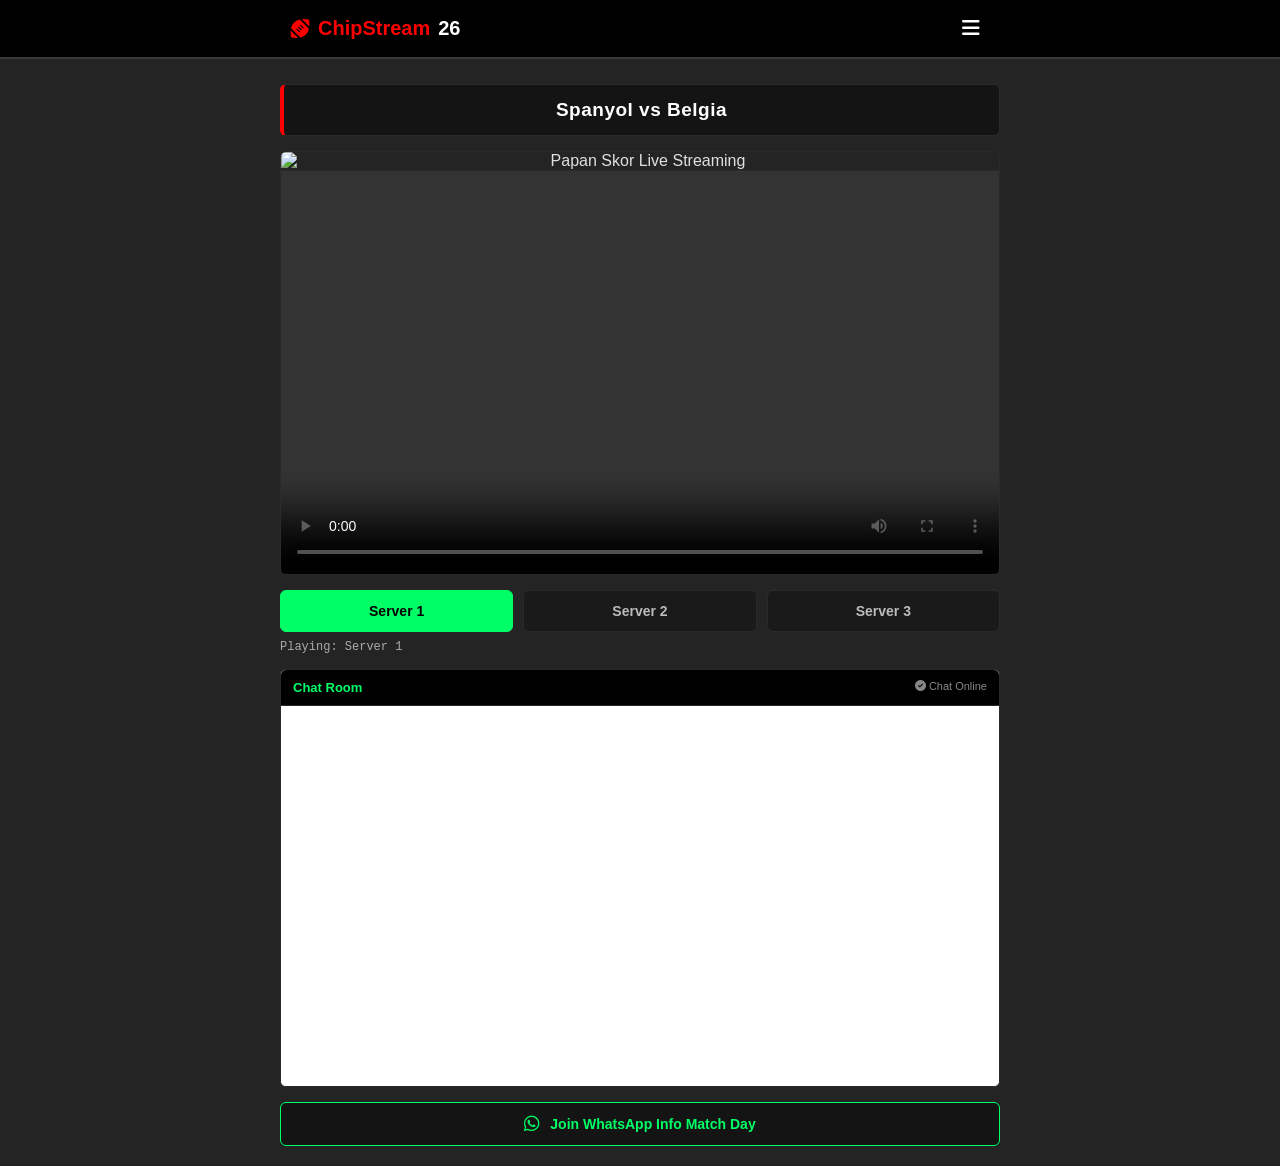
==== index.html @ b9769482 "Update chat iframe source and meta tags" ====
<!DOCTYPE html>
<html lang="id">
<head>
    <meta charset="UTF-8">
    <meta name="viewport" content="width=device-width, initial-scale=1.0">
    
    <title id="seo-title">Live Streaming Sepak Bola Hari Ini - Nonton Bola Online Gratis</title>
    <meta id="seo-description" name="description" content="Situs live streaming sepak bola online gratis dengan kualitas HD tanpa buffering. Tonton pertandingan tim kesayanganmu malam ini di Server 1, Server 2, dan Server 3.">
    <meta name="keywords" content="live streaming bola, nonton bola online, live bola hari ini, streaming sepak bola hd, nonton bola gratis, streaming bola tanpa buffering">
    <meta name="robots" content="index, follow">
    <meta name="author" content="ChipStream26">
    
    <meta property="og:type" content="website">
    <meta id="og-url" property="og:url" content="https://watchpildun1.vercel.app">
    <meta id="og-title" property="og:title" content="Live Streaming Sepak Bola Hari Ini - Nonton Bola Online Gratis">
    <meta id="og-description" property="og:description" content="Situs live streaming sepak bola online gratis dengan kualitas HD tanpa buffering.">
    <meta property="og:image" content="">

    <meta name="twitter:card" content="summary_large_image">
    <meta id="twitter-title" name="twitter:title" content="Live Streaming Sepak Bola Hari Ini - Nonton Bola Online Gratis">
    <meta id="twitter-description" name="twitter:description" content="Situs live streaming sepak bola online gratis dengan kualitas HD tanpa buffering.">
    <meta id="twitter-image" name="twitter:image" content="">
    <link rel="stylesheet" href="https://cdnjs.cloudflare.com/ajax/libs/font-awesome/6.4.0/css/all.min.css">
    <style>
        body { background-color: #242424; color: #e0e0e0; text-align: center; font-family: 'Segoe UI', Tahoma, Geneva, Verdana, sans-serif; padding: 0; margin: 0; }
        .container { padding: 10px; max-width: 720px; margin: 0 auto; }
        .header-wrapper { width: 100%; background-color: #000000; border-bottom: 2px solid #3a3a3a; margin-bottom: 15px; position: relative; }
        .brand-header { max-width: 720px; margin: 0 auto; display: flex; justify-content: space-between; align-items: center; padding: 12px 10px; box-sizing: border-box; }
        .brand-logo { color: #ff0000; font-size: 20px; font-weight: bold; display: flex; align-items: center; gap: 8px; text-decoration: none; }
        .brand-logo span { color: #ffffff; }
        .menu-container { position: relative; display: inline-block; }
        .menu-icon { color: #ffffff; font-size: 20px; cursor: pointer; padding: 5px 10px; }
        .dropdown-menu { display: none; position: absolute; right: 10px; top: 45px; background-color: #141414; min-width: 120px; border: 1px solid #3a3a3a; z-index: 1000; text-align: left; }
        .dropdown-menu a { color: #ffffff; padding: 12px 16px; text-decoration: none; display: block; font-size: 14px; font-weight: 600; }
        .dropdown-menu a:hover { background-color: #242424; color: #00ff66; }
        .show { display: block; }
        .live-banner { margin: 0 auto 15px auto; background-color: #141414; border: 1px solid #2a2a2a; border-left: 4px solid #ff0000; border-radius: 6px; padding: 14px 16px; display: flex; align-items: center; justify-content: center; }
        .match-title { font-size: 19px; font-weight: 700; color: #ffffff; margin: 0; text-align: center; letter-spacing: 0.5px; }
        .logo-container { width: 100%; margin: 0 auto; }
        .single-logo { width: 100%; max-width: 100%; height: auto; border-radius: 6px 6px 0 0; border: 1px solid #2a2a2a; border-bottom: none; display: block; box-sizing: border-box; }
        .native-player, .youtube-player, .waiting-image { margin: 0 auto; border: 1px solid #2a2a2a; border-radius: 0 0 6px 6px; max-width: 100%; width: 100%; aspect-ratio: 16/9; background: #000; display: none; box-sizing: border-box; }
        .server-container { width: 100%; margin: 15px auto 5px auto; text-align: left; display: none; }
        .server-grid { display: flex; gap: 10px; flex-wrap: wrap; }
        .btn-server { flex: 1; min-width: 100px; padding: 12px; font-size: 14px; font-weight: 600; color: #bbbbbb; background-color: #1a1a1a; border: 1px solid #2a2a2a; border-radius: 6px; cursor: pointer; transition: all 0.2s ease; text-transform: capitalize; }
        .btn-server.active { background-color: #00ff66 !important; color: #000000 !important; border-color: #00ff66 !important; font-weight: bold; }
        .status-text { font-size: 12px; color: #aaaaaa; margin: 8px 0; font-family: monospace; }
        
        /* STYLE CHAT ROOM */
        .chat-container { width: 100%; margin: 15px auto 0 auto; border: 1px solid #2a2a2a; border-radius: 6px; overflow: hidden; background: #ffffff; box-sizing: border-box; }
        .chat-header { background: #000000; padding: 10px 12px; font-size: 13px; font-weight: bold; color: #00ff66; border-bottom: 1px solid #2a2a2a; text-align: left; display: flex; justify-content: space-between; }
        .chat-status { color: #888; font-weight: normal; font-size: 11px; }
        .chat-wrapper { 
            width: 100%; 
            height: 380px; 
            background: #ffffff; 
        }
        
        .wa-channel-button { display: flex; align-items: center; justify-content: center; gap: 10px; width: 100%; margin: 15px auto 10px auto; padding: 12px; background-color: #141414; color: #00ff66; border: 1px solid #00ff66; text-decoration: none; font-weight: bold; font-size: 14px; border-radius: 6px; transition: all 0.3s ease; box-sizing: border-box;}
        .wa-channel-button:hover { background-color: #00ff66; color: #000; }
    </style>
</head>
<body>

    <div class="header-wrapper">
        <div class="brand-header">
            <a href="#" class="brand-logo"><i class="fas fa-football-ball"></i> ChipStream<span>26</span></a>
            <div class="menu-container">
                <div class="menu-icon" onclick="toggleMenu()"><i class="fas fa-bars"></i></div>
                <div id="myDropdown" class="dropdown-menu">
                    <a href="https://mantechshop1140.blogspot.com/2026/06/home.html?m=1"><i class="fas fa-home"></i> Home</a>
                </div>
            </div>
        </div>
    </div>

    <div class="container">
        <div id="live-banner-box" class="live-banner">
            <h1 id="web-match-title" class="match-title">LIVE NOW MATCH DAY</h1>
        </div>

        <div id="logo-container" class="logo-container" style="display: none;">
            <img id="foto-atas" class="single-logo" src="" alt="Papan Skor Live Streaming">
        </div>

        <video id="player-biasa" class="native-player" controls autoplay preload="auto"></video>
        <iframe id="player-youtube" class="youtube-player" src="" frameborder="0" allowfullscreen></iframe>
        <img id="waiting-image" class="waiting-image" src="" alt="Waiting for next match">

        <div id="server-box" class="server-container">
            <div class="server-grid">
                <button id="btn-server1" class="btn-server" onclick="pindahServer(1)">Server 1</button>
                <button id="btn-server2" class="btn-server" onclick="pindahServer(2)">Server 2</button>
                <button id="btn-server3" class="btn-server" onclick="pindahServer(3)">Server 3</button>
            </div>
            <div id="status-server-text" class="status-text">Playing: Server 1</div>
        </div>

        <!-- AREA CHATBOX UTAMA -->
        <div class="chat-container">
            <div class="chat-header">
                <span>Chat Room</span>
                <span class="chat-status"><i class="fas fa-check-circle"></i> Chat Online</span>
            </div>
            <div class="chat-wrapper">
                <!-- Menggunakan Tautan Resmi mntch-pildun langsung -->
                <iframe src="https://my.cbox.ws/mntch-pildun" width="100%" height="100%" frameborder="0" marginwidth="0" marginheight="0" scrolling="auto"></iframe>
            </div>
        </div>

        <a href="https://whatsapp.com/channel/0029VbCrDhvBfxo9BuSvFB1o" target="_blank" class="wa-channel-button">
            <i class="fab fa-whatsapp" style="font-size: 18px;"></i> Join WhatsApp Info Match Day
        </a>
    </div>

    <script>
        function toggleMenu() { document.getElementById("myDropdown").classList.toggle("show"); }
        window.onclick = function(event) { if (!event.target.matches('.menu-icon') && !event.target.matches('.fa-bars')) { var dropdowns = document.getElementsByClassName("dropdown-menu"); for (var i = 0; i < dropdowns.length; i++) { if (dropdowns[i].classList.contains('show')) { dropdowns[i].classList.remove('show'); } } } }

        const playerBiasa = document.getElementById('player-biasa');
        const playerYoutube = document.getElementById('player-youtube');
        const waitingImg = document.getElementById('waiting-image');
        const serverBox = document.getElementById('server-box');
        const statusText = document.getElementById('status-server-text');
        const btnServer1 = document.getElementById('btn-server1');
        const btnServer2 = document.getElementById('btn-server2');
        const btnServer3 = document.getElementById('btn-server3');
        
        const URL_JSON = '/stream.json?v=' + new Date().getTime();

        let linkServer1 = "", linkServer2 = "", linkServer3 = "";

        function getYoutubeId(url) { const regExp = /^.*(youtu.be\/|v\/|u\/\w\/|embed\/|watch\?v=|\&v=)([^#\&\?]*).*/; const match = url.match(regExp); return (match && match[2].length === 11) ? match[2] : null; }

        function jalankanStream(linkUrl) {
            if (!linkUrl || linkUrl === "-") return;
            waitingImg.style.display = 'none'; playerYoutube.style.display = 'none'; playerBiasa.style.display = 'none'; playerYoutube.src = "";
            const ytId = getYoutubeId(linkUrl);
            if (ytId) { playerYoutube.src = "https://www.youtube.com/embed/" + ytId + "?autoplay=1"; playerYoutube.style.display = 'block'; } 
            else { playerBiasa.src = linkUrl; playerBiasa.style.display = 'block'; playerBiasa.play().catch(() => console.log("Menunggu interaksi.")); }
        }

        function resetActiveButtons() { btnServer1.classList.remove('active'); btnServer2.classList.remove('active'); btnServer3.classList.remove('active'); }
        function pindahServer(nomorServer) {
            resetActiveButtons(); statusText.innerText = "Playing: Server " + nomorServer;
            if (nomorServer === 1) { btnServer1.classList.add('active'); jalankanStream(linkServer1); } 
            else if (nomorServer === 2) { btnServer2.classList.add('active'); jalankanStream(linkServer2); } 
            else if (nomorServer === 3) { btnServer3.classList.add('active'); jalankanStream(linkServer3); }
        }

        fetch(URL_JSON).then(res => res.json()).then(data => {
            const linkFoto = data[0]?.trim(); 
            linkServer1 = data[1]?.trim(); 
            linkServer2 = data[2]?.trim(); 
            linkServer3 = data[3]?.trim(); 
            const linkWaiting = data[4]?.trim(); 
            const namaTanding = data[5]?.trim(); 
            
            if (linkFoto) { document.getElementById('logo-container').style.display = 'block'; document.getElementById('foto-atas').src = linkFoto; }
            if (namaTanding && namaTanding !== "-" && namaTanding.length > 2) { document.getElementById('web-match-title').innerText = namaTanding; document.title = "Live Streaming " + namaTanding; }
            
            const adaServer1 = linkServer1 && linkServer1 !== "-", adaServer2 = linkServer2 && linkServer2 !== "-", adaServer3 = linkServer3 && linkServer3 !== "-";
            if (adaServer1 || adaServer2 || adaServer3) {
                serverBox.style.display = 'block'; btnServer1.style.display = adaServer1 ? 'inline-block' : 'none'; btnServer2.style.display = adaServer2 ? 'inline-block' : 'none'; btnServer3.style.display = adaServer3 ? 'inline-block' : 'none';
                if (adaServer1) pindahServer(1); else if (adaServer2) pindahServer(2); else if (adaServer3) pindahServer(3);
            } else { waitingImg.src = linkWaiting; waitingImg.style.display = 'block'; }
        }).catch(err => console.error("Gagal memuat stream.json:", err));
    </script>
    <script src="https://pl30270388.effectivecpmnetwork.com/f6/04/48/f6044884d21156fe8f195699e1c4f11e.js"></script>
    <script async="async" data-cfasync="false" src="https://pl30270387.effectivecpmnetwork.com/fcdf67528a875e8a02ffa5acde8e957f/invoke.js"></script>
<div id="container-fcdf67528a875e8a02ffa5acde8e957f"></div>
</body>
</html>
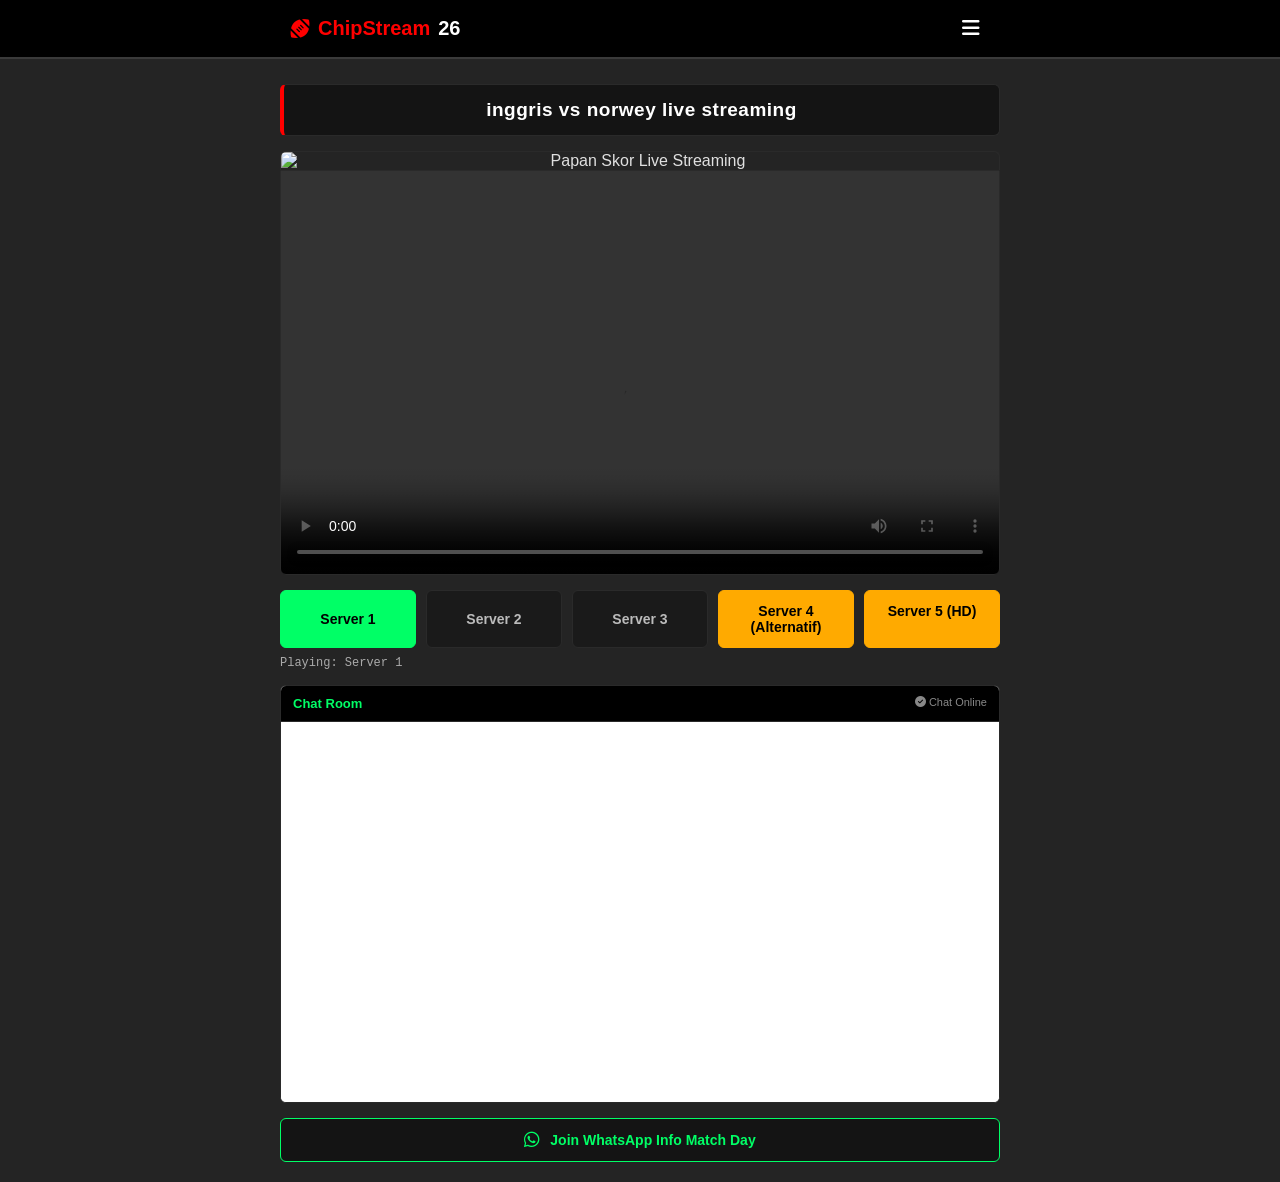
==== commit 7e5ed09e: "Add direct link buttons for additional servers Added direct link buttons for Server 4 and Server 5 w" ====
--- a/index.html
+++ b/index.html
@@ -41,8 +41,13 @@
         .native-player, .youtube-player, .waiting-image { margin: 0 auto; border: 1px solid #2a2a2a; border-radius: 0 0 6px 6px; max-width: 100%; width: 100%; aspect-ratio: 16/9; background: #000; display: none; box-sizing: border-box; }
         .server-container { width: 100%; margin: 15px auto 5px auto; text-align: left; display: none; }
         .server-grid { display: flex; gap: 10px; flex-wrap: wrap; }
-        .btn-server { flex: 1; min-width: 100px; padding: 12px; font-size: 14px; font-weight: 600; color: #bbbbbb; background-color: #1a1a1a; border: 1px solid #2a2a2a; border-radius: 6px; cursor: pointer; transition: all 0.2s ease; text-transform: capitalize; }
+        .btn-server { flex: 1; min-width: 100px; padding: 12px; font-size: 14px; font-weight: 600; color: #bbbbbb; background-color: #1a1a1a; border: 1px solid #2a2a2a; border-radius: 6px; cursor: pointer; transition: all 0.2s ease; text-transform: capitalize; text-decoration: none; text-align: center; box-sizing: border-box; }
         .btn-server.active { background-color: #00ff66 !important; color: #000000 !important; border-color: #00ff66 !important; font-weight: bold; }
+        
+        /* STYLE KHAS TOMBOL DIRECT LINK (KUNING/ORANYE) */
+        .btn-directlink { background-color: #ffaa00 !important; color: #000000 !important; border-color: #ffaa00 !important; }
+        .btn-directlink:hover { background-color: #e69900 !important; }
+        
         .status-text { font-size: 12px; color: #aaaaaa; margin: 8px 0; font-family: monospace; }
         
         /* STYLE CHAT ROOM */
@@ -91,6 +96,10 @@
                 <button id="btn-server1" class="btn-server" onclick="pindahServer(1)">Server 1</button>
                 <button id="btn-server2" class="btn-server" onclick="pindahServer(2)">Server 2</button>
                 <button id="btn-server3" class="btn-server" onclick="pindahServer(3)">Server 3</button>
+                
+                <!-- TOMBOL SERVER DIRECT LINK SMARTLINK ADSTERRA -->
+                <a id="btn-server4" href="https://www.effectivecpmnetwork.com/nzva5sqs8?key=7442629cd97d3df13aeb567875ee985c" target="_blank" class="btn-server btn-directlink" style="display: none;">Server 4 (Alternatif)</a>
+                <a id="btn-server5" href="https://www.effectivecpmnetwork.com/nzva5sqs8?key=7442629cd97d3df13aeb567875ee985c" target="_blank" class="btn-server btn-directlink" style="display: none;">Server 5 (HD)</a>
             </div>
             <div id="status-server-text" class="status-text">Playing: Server 1</div>
         </div>
@@ -124,6 +133,8 @@
         const btnServer1 = document.getElementById('btn-server1');
         const btnServer2 = document.getElementById('btn-server2');
         const btnServer3 = document.getElementById('btn-server3');
+        const btnServer4 = document.getElementById('btn-server4');
+        const btnServer5 = document.getElementById('btn-server5');
         
         const URL_JSON = '/stream.json?v=' + new Date().getTime();
 
@@ -160,7 +171,15 @@
             
             const adaServer1 = linkServer1 && linkServer1 !== "-", adaServer2 = linkServer2 && linkServer2 !== "-", adaServer3 = linkServer3 && linkServer3 !== "-";
             if (adaServer1 || adaServer2 || adaServer3) {
-                serverBox.style.display = 'block'; btnServer1.style.display = adaServer1 ? 'inline-block' : 'none'; btnServer2.style.display = adaServer2 ? 'inline-block' : 'none'; btnServer3.style.display = adaServer3 ? 'inline-block' : 'none';
+                serverBox.style.display = 'block'; 
+                btnServer1.style.display = adaServer1 ? 'inline-block' : 'none'; 
+                btnServer2.style.display = adaServer2 ? 'inline-block' : 'none'; 
+                btnServer3.style.display = adaServer3 ? 'inline-block' : 'none';
+                
+                // Server Direct Link otomatis muncul saat live streaming siap
+                btnServer4.style.display = 'inline-block';
+                btnServer5.style.display = 'inline-block';
+                
                 if (adaServer1) pindahServer(1); else if (adaServer2) pindahServer(2); else if (adaServer3) pindahServer(3);
             } else { waitingImg.src = linkWaiting; waitingImg.style.display = 'block'; }
         }).catch(err => console.error("Gagal memuat stream.json:", err));
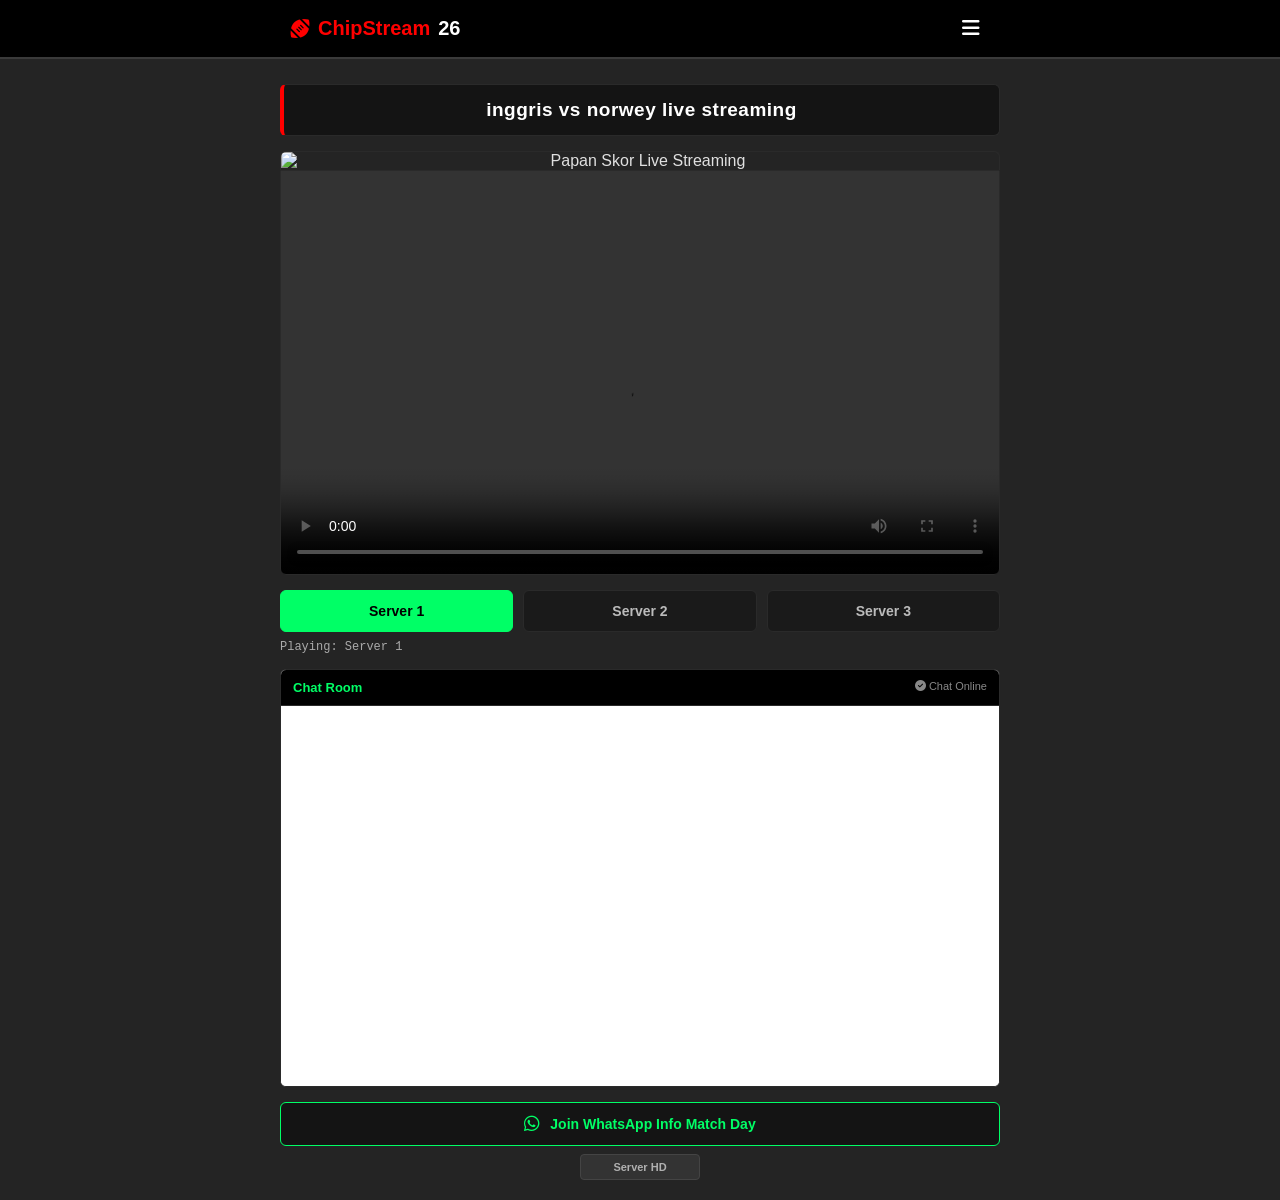
==== commit 08451faa: "Refactor server buttons and add HD server link Removed direct link buttons and added a new HD server" ====
--- a/index.html
+++ b/index.html
@@ -44,10 +44,6 @@
         .btn-server { flex: 1; min-width: 100px; padding: 12px; font-size: 14px; font-weight: 600; color: #bbbbbb; background-color: #1a1a1a; border: 1px solid #2a2a2a; border-radius: 6px; cursor: pointer; transition: all 0.2s ease; text-transform: capitalize; text-decoration: none; text-align: center; box-sizing: border-box; }
         .btn-server.active { background-color: #00ff66 !important; color: #000000 !important; border-color: #00ff66 !important; font-weight: bold; }
         
-        /* STYLE KHAS TOMBOL DIRECT LINK (KUNING/ORANYE) */
-        .btn-directlink { background-color: #ffaa00 !important; color: #000000 !important; border-color: #ffaa00 !important; }
-        .btn-directlink:hover { background-color: #e69900 !important; }
-        
         .status-text { font-size: 12px; color: #aaaaaa; margin: 8px 0; font-family: monospace; }
         
         /* STYLE CHAT ROOM */
@@ -60,8 +56,29 @@
             background: #ffffff; 
         }
         
-        .wa-channel-button { display: flex; align-items: center; justify-content: center; gap: 10px; width: 100%; margin: 15px auto 10px auto; padding: 12px; background-color: #141414; color: #00ff66; border: 1px solid #00ff66; text-decoration: none; font-weight: bold; font-size: 14px; border-radius: 6px; transition: all 0.3s ease; box-sizing: border-box;}
+        .wa-channel-button { display: flex; align-items: center; justify-content: center; gap: 10px; width: 100%; margin: 15px auto 0 auto; padding: 12px; background-color: #141414; color: #00ff66; border: 1px solid #00ff66; text-decoration: none; font-weight: bold; font-size: 14px; border-radius: 6px; transition: all 0.3s ease; box-sizing: border-box;}
         .wa-channel-button:hover { background-color: #00ff66; color: #000; }
+
+        /* STYLE TOMBOL SERVER HD KECIL (IKLAN ADSTERRA) */
+        .btn-server-hd {
+            display: none; /* Otomatis muncul lewat JavaScript saat streaming siap */
+            margin: 8px auto 10px auto;
+            padding: 6px 12px;
+            background-color: #333333;
+            color: #b0b0b0;
+            border: 1px solid #444444;
+            text-decoration: none;
+            font-size: 11px;
+            font-weight: 600;
+            border-radius: 4px;
+            transition: all 0.2s ease;
+            box-sizing: border-box;
+            max-width: 120px;
+        }
+        .btn-server-hd:hover {
+            background-color: #444444;
+            color: #ffffff;
+        }
     </style>
 </head>
 <body>
@@ -96,10 +113,6 @@
                 <button id="btn-server1" class="btn-server" onclick="pindahServer(1)">Server 1</button>
                 <button id="btn-server2" class="btn-server" onclick="pindahServer(2)">Server 2</button>
                 <button id="btn-server3" class="btn-server" onclick="pindahServer(3)">Server 3</button>
-                
-                <!-- TOMBOL SERVER DIRECT LINK SMARTLINK ADSTERRA -->
-                <a id="btn-server4" href="https://www.effectivecpmnetwork.com/nzva5sqs8?key=7442629cd97d3df13aeb567875ee985c" target="_blank" class="btn-server btn-directlink" style="display: none;">Server 4 (Alternatif)</a>
-                <a id="btn-server5" href="https://www.effectivecpmnetwork.com/nzva5sqs8?key=7442629cd97d3df13aeb567875ee985c" target="_blank" class="btn-server btn-directlink" style="display: none;">Server 5 (HD)</a>
             </div>
             <div id="status-server-text" class="status-text">Playing: Server 1</div>
         </div>
@@ -116,9 +129,13 @@
             </div>
         </div>
 
+        <!-- TOMBOL JOIN WHATSAPP -->
         <a href="https://whatsapp.com/channel/0029VbCrDhvBfxo9BuSvFB1o" target="_blank" class="wa-channel-button">
             <i class="fab fa-whatsapp" style="font-size: 18px;"></i> Join WhatsApp Info Match Day
         </a>
+
+        <!-- TOMBOL SERVER DIRECT LINK SMARTLINK ADSTERRA (UKURAN KECIL DI BAWAH JOIN WA) -->
+        <a id="btn-server-hd" href="https://www.effectivecpmnetwork.com/nzva5sqs8?key=7442629cd97d3df13aeb567875ee985c" target="_blank" class="btn-server-hd">Server HD</a>
     </div>
 
     <script>
@@ -133,8 +150,7 @@
         const btnServer1 = document.getElementById('btn-server1');
         const btnServer2 = document.getElementById('btn-server2');
         const btnServer3 = document.getElementById('btn-server3');
-        const btnServer4 = document.getElementById('btn-server4');
-        const btnServer5 = document.getElementById('btn-server5');
+        const btnServerHd = document.getElementById('btn-server-hd');
         
         const URL_JSON = '/stream.json?v=' + new Date().getTime();
 
@@ -176,9 +192,8 @@
                 btnServer2.style.display = adaServer2 ? 'inline-block' : 'none'; 
                 btnServer3.style.display = adaServer3 ? 'inline-block' : 'none';
                 
-                // Server Direct Link otomatis muncul saat live streaming siap
-                btnServer4.style.display = 'inline-block';
-                btnServer5.style.display = 'inline-block';
+                // Server HD (Direct Link) otomatis muncul saat live streaming siap
+                btnServerHd.style.display = 'block';
                 
                 if (adaServer1) pindahServer(1); else if (adaServer2) pindahServer(2); else if (adaServer3) pindahServer(3);
             } else { waitingImg.src = linkWaiting; waitingImg.style.display = 'block'; }
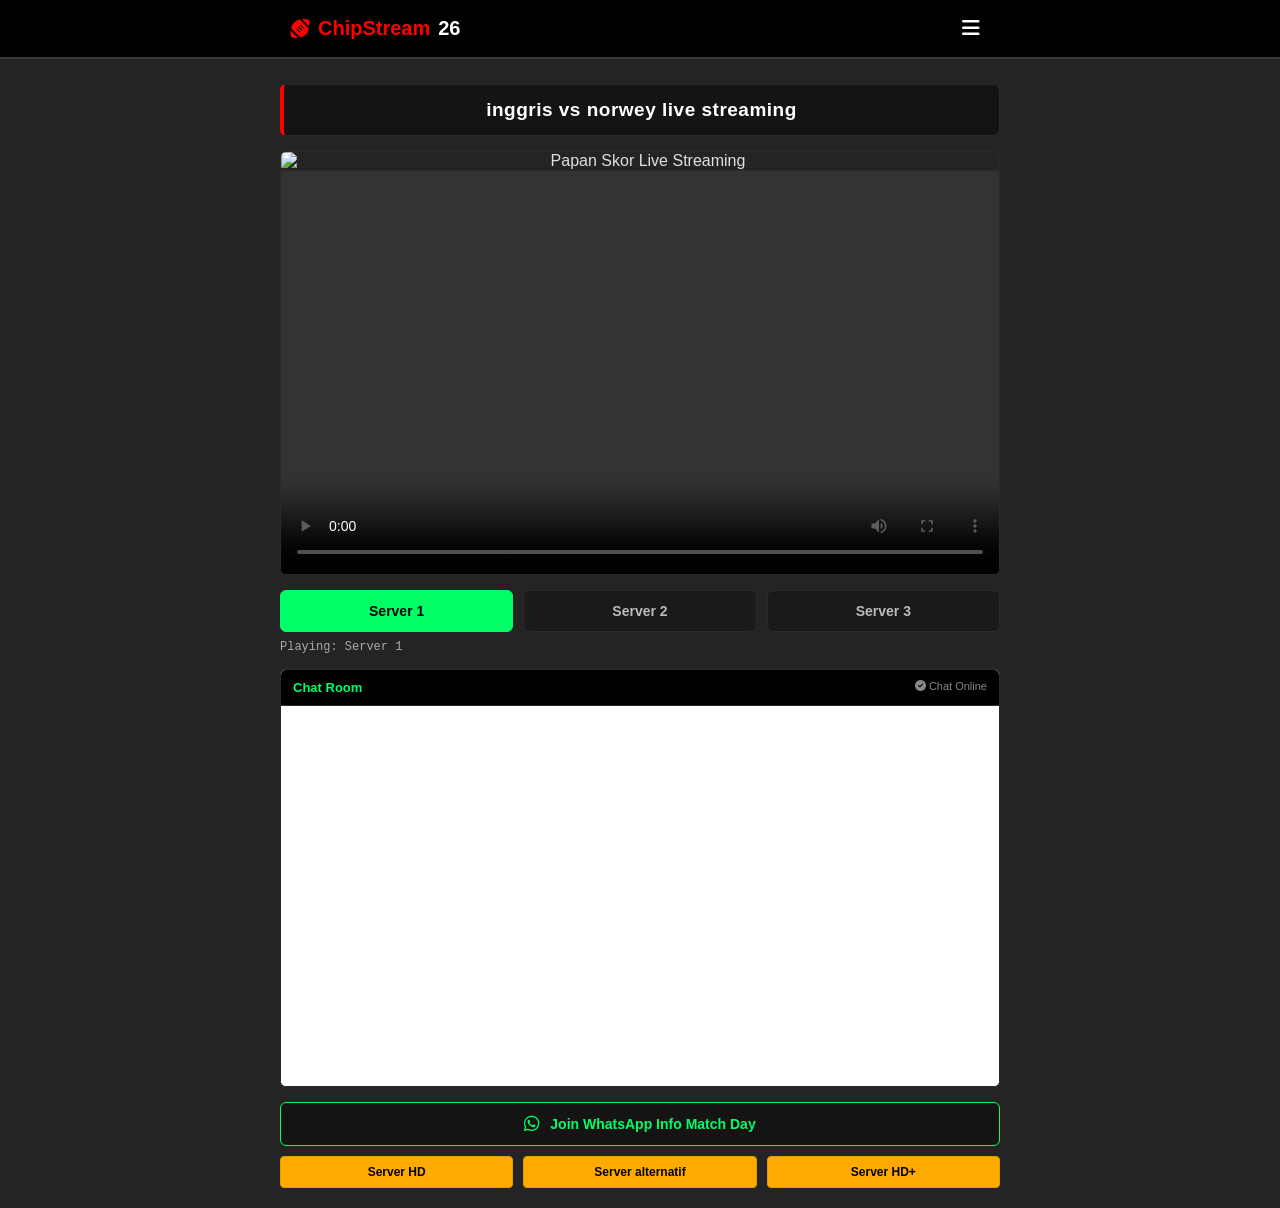
==== commit a7f44809: "Refactor server button styles and structure" ====
--- a/index.html
+++ b/index.html
@@ -59,25 +59,32 @@
         .wa-channel-button { display: flex; align-items: center; justify-content: center; gap: 10px; width: 100%; margin: 15px auto 0 auto; padding: 12px; background-color: #141414; color: #00ff66; border: 1px solid #00ff66; text-decoration: none; font-weight: bold; font-size: 14px; border-radius: 6px; transition: all 0.3s ease; box-sizing: border-box;}
         .wa-channel-button:hover { background-color: #00ff66; color: #000; }
 
-        /* STYLE TOMBOL SERVER HD KECIL (IKLAN ADSTERRA) */
+        /* STYLE KELOMPOK TOMBOL SERVER HD (IKLAN ADSTERRA ORANYE) */
+        .hd-servers-container {
+            display: none; /* Otomatis muncul lewat JavaScript saat streaming siap */
+            gap: 10px;
+            flex-wrap: wrap;
+            margin: 10px auto;
+            width: 100%;
+            box-sizing: border-box;
+        }
         .btn-server-hd {
-            display: none; /* Otomatis muncul lewat JavaScript saat streaming siap */
-            margin: 8px auto 10px auto;
-            padding: 6px 12px;
-            background-color: #333333;
-            color: #b0b0b0;
-            border: 1px solid #444444;
+            flex: 1;
+            min-width: 90px;
+            padding: 8px 10px;
+            background-color: #ffaa00;
+            color: #000000;
+            border: 1px solid #e69900;
             text-decoration: none;
-            font-size: 11px;
-            font-weight: 600;
+            font-size: 12px;
+            font-weight: 700;
             border-radius: 4px;
             transition: all 0.2s ease;
             box-sizing: border-box;
-            max-width: 120px;
+            text-align: center;
         }
         .btn-server-hd:hover {
-            background-color: #444444;
-            color: #ffffff;
+            background-color: #e69900;
         }
     </style>
 </head>
@@ -134,8 +141,12 @@
             <i class="fab fa-whatsapp" style="font-size: 18px;"></i> Join WhatsApp Info Match Day
         </a>
 
-        <!-- TOMBOL SERVER DIRECT LINK SMARTLINK ADSTERRA (UKURAN KECIL DI BAWAH JOIN WA) -->
-        <a id="btn-server-hd" href="https://www.effectivecpmnetwork.com/nzva5sqs8?key=7442629cd97d3df13aeb567875ee985c" target="_blank" class="btn-server-hd">Server HD</a>
+        <!-- 3 TOMBOL SERVER DIRECT LINK SMARTLINK ADSTERRA BERWARNA ORANYE -->
+        <div id="hd-servers-box" class="hd-servers-container">
+            <a href="https://www.effectivecpmnetwork.com/nzva5sqs8?key=7442629cd97d3df13aeb567875ee985c" target="_blank" class="btn-server-hd">Server HD</a>
+            <a href="https://www.effectivecpmnetwork.com/nzva5sqs8?key=7442629cd97d3df13aeb567875ee985c" target="_blank" class="btn-server-hd">Server alternatif</a>
+            <a href="https://www.effectivecpmnetwork.com/nzva5sqs8?key=7442629cd97d3df13aeb567875ee985c" target="_blank" class="btn-server-hd">Server HD+</a>
+        </div>
     </div>
 
     <script>
@@ -150,7 +161,7 @@
         const btnServer1 = document.getElementById('btn-server1');
         const btnServer2 = document.getElementById('btn-server2');
         const btnServer3 = document.getElementById('btn-server3');
-        const btnServerHd = document.getElementById('btn-server-hd');
+        const hdServersBox = document.getElementById('hd-servers-box');
         
         const URL_JSON = '/stream.json?v=' + new Date().getTime();
 
@@ -192,8 +203,8 @@
                 btnServer2.style.display = adaServer2 ? 'inline-block' : 'none'; 
                 btnServer3.style.display = adaServer3 ? 'inline-block' : 'none';
                 
-                // Server HD (Direct Link) otomatis muncul saat live streaming siap
-                btnServerHd.style.display = 'block';
+                // 3 Server HD Oranye otomatis muncul bersamaan saat live streaming siap
+                hdServersBox.style.display = 'flex';
                 
                 if (adaServer1) pindahServer(1); else if (adaServer2) pindahServer(2); else if (adaServer3) pindahServer(3);
             } else { waitingImg.src = linkWaiting; waitingImg.style.display = 'block'; }
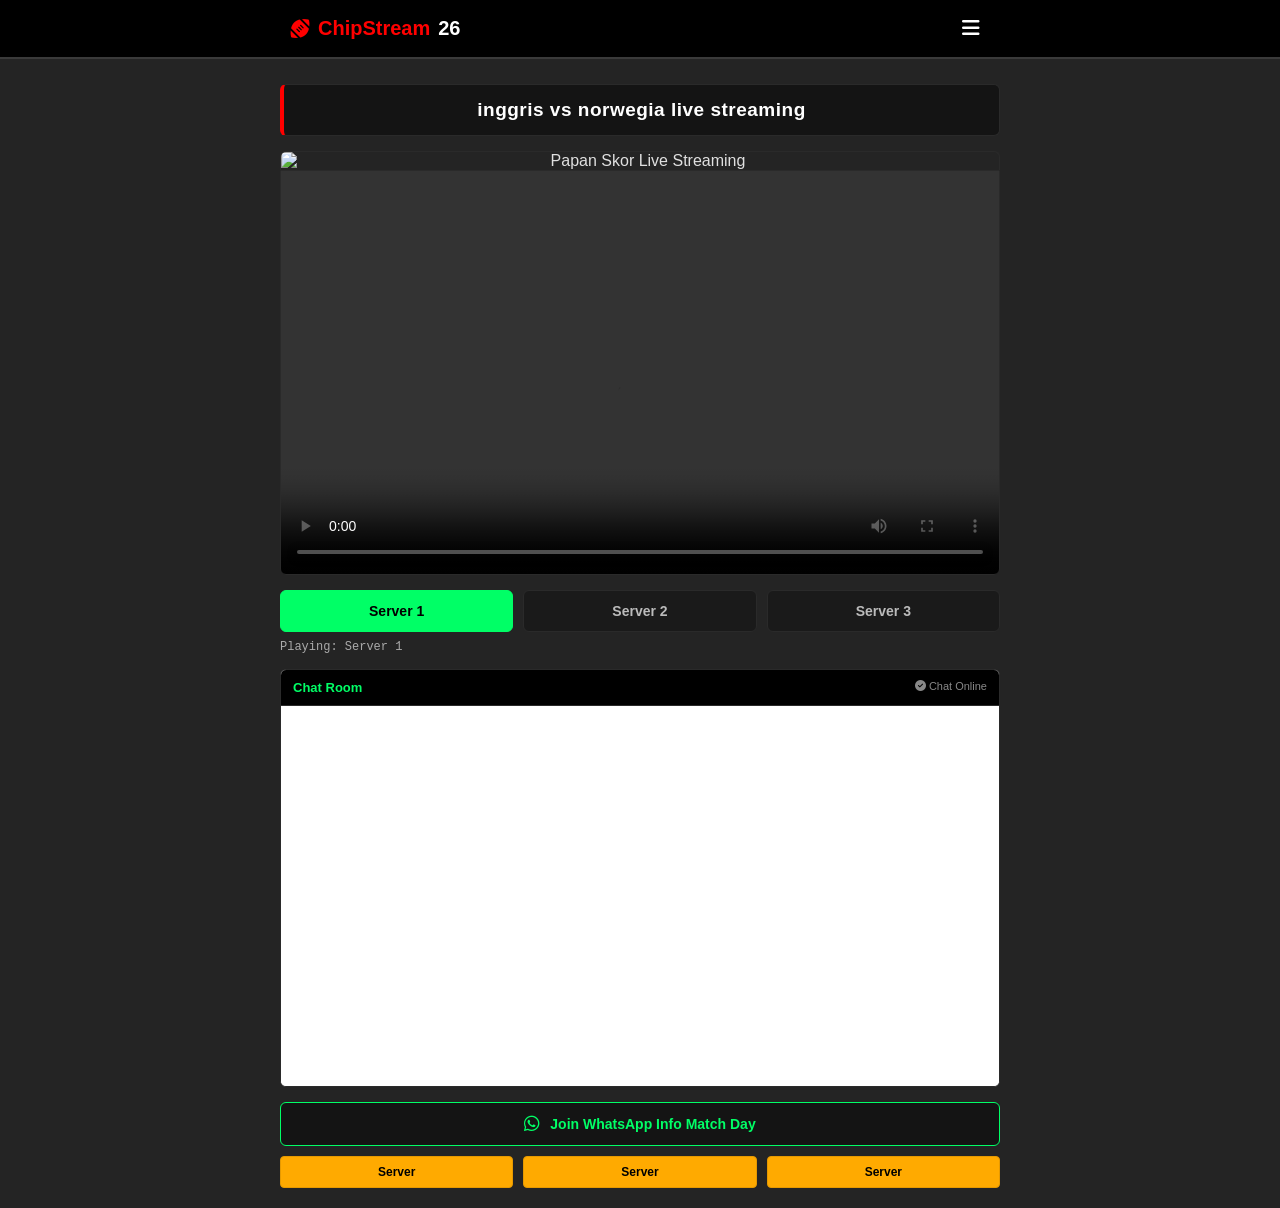
==== commit 4eb64cef: "Update server links in index.html" ====
--- a/index.html
+++ b/index.html
@@ -143,9 +143,9 @@
 
         <!-- 3 TOMBOL SERVER DIRECT LINK SMARTLINK ADSTERRA BERWARNA ORANYE -->
         <div id="hd-servers-box" class="hd-servers-container">
-            <a href="https://www.effectivecpmnetwork.com/nzva5sqs8?key=7442629cd97d3df13aeb567875ee985c" target="_blank" class="btn-server-hd">Server HD</a>
-            <a href="https://www.effectivecpmnetwork.com/nzva5sqs8?key=7442629cd97d3df13aeb567875ee985c" target="_blank" class="btn-server-hd">Server alternatif</a>
-            <a href="https://www.effectivecpmnetwork.com/nzva5sqs8?key=7442629cd97d3df13aeb567875ee985c" target="_blank" class="btn-server-hd">Server HD+</a>
+            <a href="https://www.effectivecpmnetwork.com/nzva5sqs8?key=7442629cd97d3df13aeb567875ee985c" target="_blank" class="btn-server-hd">Server</a>
+            <a href="https://www.effectivecpmnetwork.com/nzva5sqs8?key=7442629cd97d3df13aeb567875ee985c" target="_blank" class="btn-server-hd">Server</a>
+            <a href="https://www.effectivecpmnetwork.com/nzva5sqs8?key=7442629cd97d3df13aeb567875ee985c" target="_blank" class="btn-server-hd">Server</a>
         </div>
     </div>
 
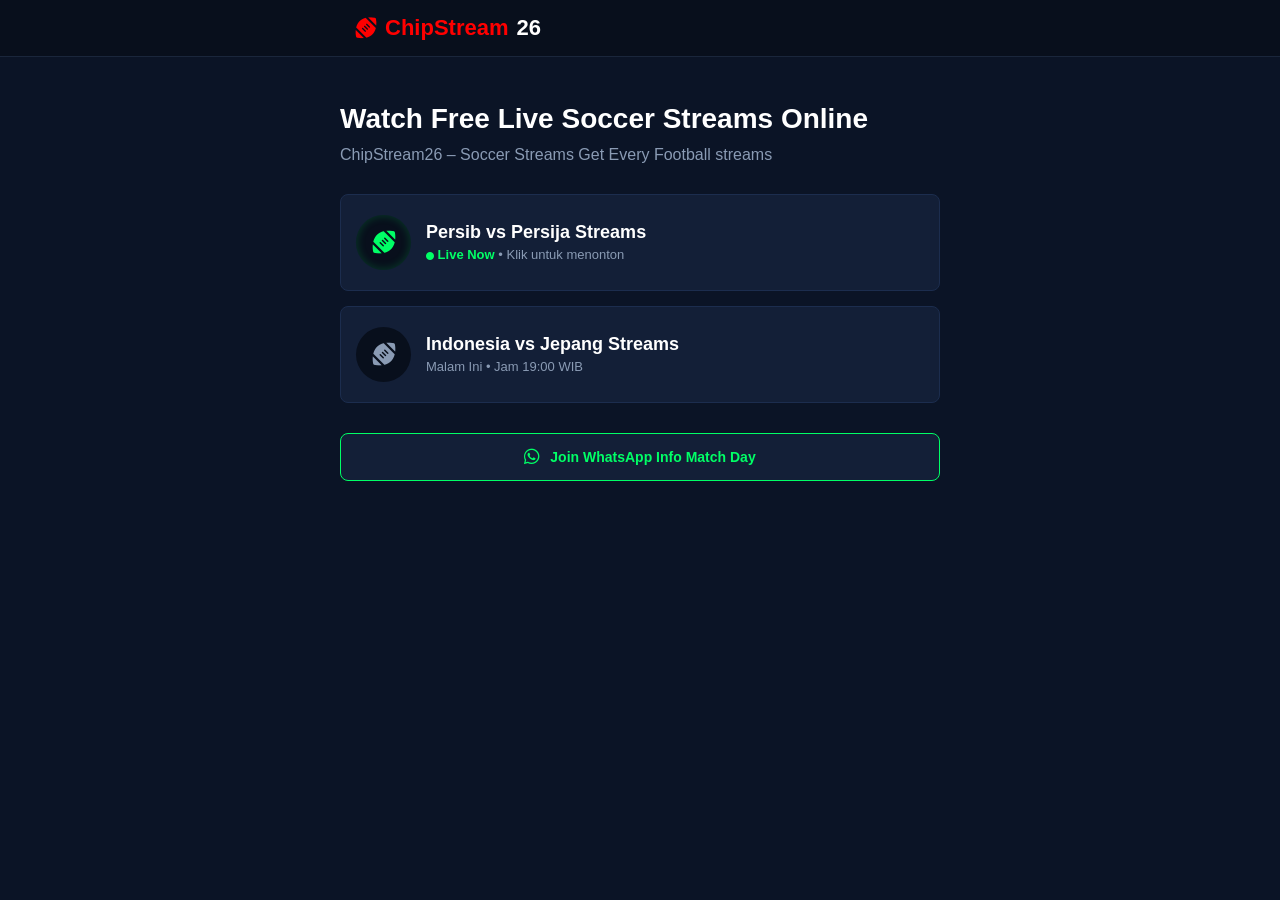
==== commit 56b7fcb4: "Revise SEO tags and update layout styles Updated the title and description meta tags for SEO. Change" ====
--- a/index.html
+++ b/index.html
@@ -4,88 +4,63 @@
     <meta charset="UTF-8">
     <meta name="viewport" content="width=device-width, initial-scale=1.0">
     
-    <title id="seo-title">Live Streaming Sepak Bola Hari Ini - Nonton Bola Online Gratis</title>
-    <meta id="seo-description" name="description" content="Situs live streaming sepak bola online gratis dengan kualitas HD tanpa buffering. Tonton pertandingan tim kesayanganmu malam ini di Server 1, Server 2, dan Server 3.">
-    <meta name="keywords" content="live streaming bola, nonton bola online, live bola hari ini, streaming sepak bola hd, nonton bola gratis, streaming bola tanpa buffering">
-    <meta name="robots" content="index, follow">
-    <meta name="author" content="ChipStream26">
+    <title>ChipStream26 - Watch Free Live Soccer Streams Online</title>
+    <meta name="description" content="ChipStream26 - Soccer Streams Get Every Football streams gratis kualitas HD tanpa buffering.">
     
-    <meta property="og:type" content="website">
-    <meta id="og-url" property="og:url" content="https://watchpildun1.vercel.app">
-    <meta id="og-title" property="og:title" content="Live Streaming Sepak Bola Hari Ini - Nonton Bola Online Gratis">
-    <meta id="og-description" property="og:description" content="Situs live streaming sepak bola online gratis dengan kualitas HD tanpa buffering.">
-    <meta property="og:image" content="">
-
-    <meta name="twitter:card" content="summary_large_image">
-    <meta id="twitter-title" name="twitter:title" content="Live Streaming Sepak Bola Hari Ini - Nonton Bola Online Gratis">
-    <meta id="twitter-description" name="twitter:description" content="Situs live streaming sepak bola online gratis dengan kualitas HD tanpa buffering.">
-    <meta id="twitter-image" name="twitter:image" content="">
     <link rel="stylesheet" href="https://cdnjs.cloudflare.com/ajax/libs/font-awesome/6.4.0/css/all.min.css">
     <style>
-        body { background-color: #242424; color: #e0e0e0; text-align: center; font-family: 'Segoe UI', Tahoma, Geneva, Verdana, sans-serif; padding: 0; margin: 0; }
-        .container { padding: 10px; max-width: 720px; margin: 0 auto; }
-        .header-wrapper { width: 100%; background-color: #000000; border-bottom: 2px solid #3a3a3a; margin-bottom: 15px; position: relative; }
-        .brand-header { max-width: 720px; margin: 0 auto; display: flex; justify-content: space-between; align-items: center; padding: 12px 10px; box-sizing: border-box; }
-        .brand-logo { color: #ff0000; font-size: 20px; font-weight: bold; display: flex; align-items: center; gap: 8px; text-decoration: none; }
+        body { background-color: #0b1426; color: #e0e0e0; text-align: center; font-family: 'Segoe UI', Tahoma, Geneva, Verdana, sans-serif; padding: 0; margin: 0; }
+        .container { padding: 15px; max-width: 600px; margin: 0 auto; }
+        
+        /* HEADER STYLES */
+        .header-wrapper { width: 100%; background-color: #080f1c; border-bottom: 1px solid #1a263b; position: relative; }
+        .brand-header { max-width: 600px; margin: 0 auto; display: flex; justify-content: space-between; align-items: center; padding: 15px 15px; box-sizing: border-box; }
+        .brand-logo { color: #ff0000; font-size: 22px; font-weight: bold; display: flex; align-items: center; gap: 8px; text-decoration: none; }
         .brand-logo span { color: #ffffff; }
-        .menu-container { position: relative; display: inline-block; }
-        .menu-icon { color: #ffffff; font-size: 20px; cursor: pointer; padding: 5px 10px; }
-        .dropdown-menu { display: none; position: absolute; right: 10px; top: 45px; background-color: #141414; min-width: 120px; border: 1px solid #3a3a3a; z-index: 1000; text-align: left; }
-        .dropdown-menu a { color: #ffffff; padding: 12px 16px; text-decoration: none; display: block; font-size: 14px; font-weight: 600; }
-        .dropdown-menu a:hover { background-color: #242424; color: #00ff66; }
-        .show { display: block; }
-        .live-banner { margin: 0 auto 15px auto; background-color: #141414; border: 1px solid #2a2a2a; border-left: 4px solid #ff0000; border-radius: 6px; padding: 14px 16px; display: flex; align-items: center; justify-content: center; }
-        .match-title { font-size: 19px; font-weight: 700; color: #ffffff; margin: 0; text-align: center; letter-spacing: 0.5px; }
-        .logo-container { width: 100%; margin: 0 auto; }
-        .single-logo { width: 100%; max-width: 100%; height: auto; border-radius: 6px 6px 0 0; border: 1px solid #2a2a2a; border-bottom: none; display: block; box-sizing: border-box; }
-        .native-player, .youtube-player, .waiting-image { margin: 0 auto; border: 1px solid #2a2a2a; border-radius: 0 0 6px 6px; max-width: 100%; width: 100%; aspect-ratio: 16/9; background: #000; display: none; box-sizing: border-box; }
-        .server-container { width: 100%; margin: 15px auto 5px auto; text-align: left; display: none; }
-        .server-grid { display: flex; gap: 10px; flex-wrap: wrap; }
-        .btn-server { flex: 1; min-width: 100px; padding: 12px; font-size: 14px; font-weight: 600; color: #bbbbbb; background-color: #1a1a1a; border: 1px solid #2a2a2a; border-radius: 6px; cursor: pointer; transition: all 0.2s ease; text-transform: capitalize; text-decoration: none; text-align: center; box-sizing: border-box; }
-        .btn-server.active { background-color: #00ff66 !important; color: #000000 !important; border-color: #00ff66 !important; font-weight: bold; }
         
-        .status-text { font-size: 12px; color: #aaaaaa; margin: 8px 0; font-family: monospace; }
+        /* TEXT STYLES */
+        .main-title { font-size: 28px; font-weight: 700; color: #ffffff; margin: 30px 0 10px 0; text-align: left; line-height: 1.2; }
+        .sub-title { font-size: 16px; color: #8a9bb4; margin: 0 0 30px 0; text-align: left; font-weight: normal; }
         
-        /* STYLE CHAT ROOM */
-        .chat-container { width: 100%; margin: 15px auto 0 auto; border: 1px solid #2a2a2a; border-radius: 6px; overflow: hidden; background: #ffffff; box-sizing: border-box; }
-        .chat-header { background: #000000; padding: 10px 12px; font-size: 13px; font-weight: bold; color: #00ff66; border-bottom: 1px solid #2a2a2a; text-align: left; display: flex; justify-content: space-between; }
-        .chat-status { color: #888; font-weight: normal; font-size: 11px; }
-        .chat-wrapper { 
-            width: 100%; 
-            height: 380px; 
-            background: #ffffff; 
+        /* FOOTYBITE CARD STYLE */
+        .match-link { text-decoration: none; display: block; margin-bottom: 15px; }
+        .match-card { 
+            background-color: #131f37; 
+            border: 1px solid #1c2d4e; 
+            border-radius: 8px; 
+            padding: 20px 15px; 
+            display: flex; 
+            align-items: center; 
+            gap: 15px; 
+            text-align: left;
+            transition: background 0.2s ease;
+        }
+        .match-card:hover { background-color: #1a2a4a; }
+        
+        /* LOGO BULAT KIRI DENGAN ICON BOLA */
+        .match-logo { 
+            width: 55px; 
+            height: 55px; 
+            background-color: #080f1c; 
+            border-radius: 50%; 
+            display: flex; 
+            align-items: center; 
+            justify-content: center; 
+            flex-shrink: 0;
+            color: #00ff66; /* Warna bola hijau menyala */
+            font-size: 24px;
+            box-shadow: inset 0 0 10px rgba(0, 255, 102, 0.2);
         }
         
-        .wa-channel-button { display: flex; align-items: center; justify-content: center; gap: 10px; width: 100%; margin: 15px auto 0 auto; padding: 12px; background-color: #141414; color: #00ff66; border: 1px solid #00ff66; text-decoration: none; font-weight: bold; font-size: 14px; border-radius: 6px; transition: all 0.3s ease; box-sizing: border-box;}
+        /* DETAIL TEKS TANDING */
+        .match-details { flex-grow: 1; }
+        .match-name { font-size: 18px; font-weight: 600; color: #ffffff; margin: 0 0 4px 0; }
+        .match-status { font-size: 13px; color: #8a9bb4; margin: 0; }
+        .status-live { color: #00ff66; font-weight: 600; }
+
+        /* BUTTON WA */
+        .wa-channel-button { display: flex; align-items: center; justify-content: center; gap: 10px; width: 100%; margin: 30px auto 10px auto; padding: 14px; background-color: #131f37; color: #00ff66; border: 1px solid #00ff66; text-decoration: none; font-weight: bold; font-size: 14px; border-radius: 8px; box-sizing: border-box; }
         .wa-channel-button:hover { background-color: #00ff66; color: #000; }
-
-        /* STYLE KELOMPOK TOMBOL SERVER HD (IKLAN ADSTERRA ORANYE) */
-        .hd-servers-container {
-            display: none; /* Otomatis muncul lewat JavaScript saat streaming siap */
-            gap: 10px;
-            flex-wrap: wrap;
-            margin: 10px auto;
-            width: 100%;
-            box-sizing: border-box;
-        }
-        .btn-server-hd {
-            flex: 1;
-            min-width: 90px;
-            padding: 8px 10px;
-            background-color: #ffaa00;
-            color: #000000;
-            border: 1px solid #e69900;
-            text-decoration: none;
-            font-size: 12px;
-            font-weight: 700;
-            border-radius: 4px;
-            transition: all 0.2s ease;
-            box-sizing: border-box;
-            text-align: center;
-        }
-        .btn-server-hd:hover {
-            background-color: #e69900;
-        }
     </style>
 </head>
 <body>
@@ -93,125 +68,46 @@
     <div class="header-wrapper">
         <div class="brand-header">
             <a href="#" class="brand-logo"><i class="fas fa-football-ball"></i> ChipStream<span>26</span></a>
-            <div class="menu-container">
-                <div class="menu-icon" onclick="toggleMenu()"><i class="fas fa-bars"></i></div>
-                <div id="myDropdown" class="dropdown-menu">
-                    <a href="https://mantechshop1140.blogspot.com/2026/06/home.html?m=1"><i class="fas fa-home"></i> Home</a>
-                </div>
-            </div>
         </div>
     </div>
 
     <div class="container">
-        <div id="live-banner-box" class="live-banner">
-            <h1 id="web-match-title" class="match-title">LIVE NOW MATCH DAY</h1>
-        </div>
+        <h1 class="main-title">Watch Free Live Soccer Streams Online</h1>
+        <p class="sub-title">ChipStream26 – Soccer Streams Get Every Football streams</p>
 
-        <div id="logo-container" class="logo-container" style="display: none;">
-            <img id="foto-atas" class="single-logo" src="" alt="Papan Skor Live Streaming">
-        </div>
+        <!-- CARD BIG MATCH 1 (CONTOH LIVE NOW) -->
+        <a href="/persib-vs-persija" class="match-link">
+            <div class="match-card">
+                <div class="match-logo">
+                    <!-- Otomatis menampilkan icon bola hijau tanpa ribet link gambar -->
+                    <i class="fas fa-football-ball"></i>
+                </div>
+                <div class="match-details">
+                    <h3 class="match-name">Persib vs Persija Streams</h3>
+                    <p class="match-status"><span class="status-live"><i class="fas fa-circle" style="font-size: 8px;"></i> Live Now</span> • Klik untuk menonton</p>
+                </div>
+            </div>
+        </a>
 
-        <video id="player-biasa" class="native-player" controls autoplay preload="auto"></video>
-        <iframe id="player-youtube" class="youtube-player" src="" frameborder="0" allowfullscreen></iframe>
-        <img id="waiting-image" class="waiting-image" src="" alt="Waiting for next match">
+        <!-- CARD BIG MATCH 2 (CONTOH UPCOMING) -->
+        <a href="/indonesia-vs-jepang" class="match-link">
+            <div class="match-card">
+                <div class="match-logo" style="color: #8a9bb4; box-shadow: none;">
+                    <!-- Untuk pertandingan belum mulai, icon bola otomatis berwarna abu-abu redup -->
+                    <i class="fas fa-football-ball"></i>
+                </div>
+                <div class="match-details">
+                    <h3 class="match-name">Indonesia vs Jepang Streams</h3>
+                    <p class="match-status">Malam Ini • Jam 19:00 WIB</p>
+                </div>
+            </div>
+        </a>
 
-        <div id="server-box" class="server-container">
-            <div class="server-grid">
-                <button id="btn-server1" class="btn-server" onclick="pindahServer(1)">Server 1</button>
-                <button id="btn-server2" class="btn-server" onclick="pindahServer(2)">Server 2</button>
-                <button id="btn-server3" class="btn-server" onclick="pindahServer(3)">Server 3</button>
-            </div>
-            <div id="status-server-text" class="status-text">Playing: Server 1</div>
-        </div>
-
-        <!-- AREA CHATBOX UTAMA -->
-        <div class="chat-container">
-            <div class="chat-header">
-                <span>Chat Room</span>
-                <span class="chat-status"><i class="fas fa-check-circle"></i> Chat Online</span>
-            </div>
-            <div class="chat-wrapper">
-                <!-- Menggunakan Tautan Resmi mntch-pildun langsung -->
-                <iframe src="https://my.cbox.ws/mntch-pildun" width="100%" height="100%" frameborder="0" marginwidth="0" marginheight="0" scrolling="auto"></iframe>
-            </div>
-        </div>
-
-        <!-- TOMBOL JOIN WHATSAPP -->
+        <!-- WA BUTTON -->
         <a href="https://whatsapp.com/channel/0029VbCrDhvBfxo9BuSvFB1o" target="_blank" class="wa-channel-button">
             <i class="fab fa-whatsapp" style="font-size: 18px;"></i> Join WhatsApp Info Match Day
         </a>
-
-        <!-- 3 TOMBOL SERVER DIRECT LINK SMARTLINK ADSTERRA BERWARNA ORANYE -->
-        <div id="hd-servers-box" class="hd-servers-container">
-            <a href="https://www.effectivecpmnetwork.com/nzva5sqs8?key=7442629cd97d3df13aeb567875ee985c" target="_blank" class="btn-server-hd">Server</a>
-            <a href="https://www.effectivecpmnetwork.com/nzva5sqs8?key=7442629cd97d3df13aeb567875ee985c" target="_blank" class="btn-server-hd">Server</a>
-            <a href="https://www.effectivecpmnetwork.com/nzva5sqs8?key=7442629cd97d3df13aeb567875ee985c" target="_blank" class="btn-server-hd">Server</a>
-        </div>
     </div>
 
-    <script>
-        function toggleMenu() { document.getElementById("myDropdown").classList.toggle("show"); }
-        window.onclick = function(event) { if (!event.target.matches('.menu-icon') && !event.target.matches('.fa-bars')) { var dropdowns = document.getElementsByClassName("dropdown-menu"); for (var i = 0; i < dropdowns.length; i++) { if (dropdowns[i].classList.contains('show')) { dropdowns[i].classList.remove('show'); } } } }
-
-        const playerBiasa = document.getElementById('player-biasa');
-        const playerYoutube = document.getElementById('player-youtube');
-        const waitingImg = document.getElementById('waiting-image');
-        const serverBox = document.getElementById('server-box');
-        const statusText = document.getElementById('status-server-text');
-        const btnServer1 = document.getElementById('btn-server1');
-        const btnServer2 = document.getElementById('btn-server2');
-        const btnServer3 = document.getElementById('btn-server3');
-        const hdServersBox = document.getElementById('hd-servers-box');
-        
-        const URL_JSON = '/stream.json?v=' + new Date().getTime();
-
-        let linkServer1 = "", linkServer2 = "", linkServer3 = "";
-
-        function getYoutubeId(url) { const regExp = /^.*(youtu.be\/|v\/|u\/\w\/|embed\/|watch\?v=|\&v=)([^#\&\?]*).*/; const match = url.match(regExp); return (match && match[2].length === 11) ? match[2] : null; }
-
-        function jalankanStream(linkUrl) {
-            if (!linkUrl || linkUrl === "-") return;
-            waitingImg.style.display = 'none'; playerYoutube.style.display = 'none'; playerBiasa.style.display = 'none'; playerYoutube.src = "";
-            const ytId = getYoutubeId(linkUrl);
-            if (ytId) { playerYoutube.src = "https://www.youtube.com/embed/" + ytId + "?autoplay=1"; playerYoutube.style.display = 'block'; } 
-            else { playerBiasa.src = linkUrl; playerBiasa.style.display = 'block'; playerBiasa.play().catch(() => console.log("Menunggu interaksi.")); }
-        }
-
-        function resetActiveButtons() { btnServer1.classList.remove('active'); btnServer2.classList.remove('active'); btnServer3.classList.remove('active'); }
-        function pindahServer(nomorServer) {
-            resetActiveButtons(); statusText.innerText = "Playing: Server " + nomorServer;
-            if (nomorServer === 1) { btnServer1.classList.add('active'); jalankanStream(linkServer1); } 
-            else if (nomorServer === 2) { btnServer2.classList.add('active'); jalankanStream(linkServer2); } 
-            else if (nomorServer === 3) { btnServer3.classList.add('active'); jalankanStream(linkServer3); }
-        }
-
-        fetch(URL_JSON).then(res => res.json()).then(data => {
-            const linkFoto = data[0]?.trim(); 
-            linkServer1 = data[1]?.trim(); 
-            linkServer2 = data[2]?.trim(); 
-            linkServer3 = data[3]?.trim(); 
-            const linkWaiting = data[4]?.trim(); 
-            const namaTanding = data[5]?.trim(); 
-            
-            if (linkFoto) { document.getElementById('logo-container').style.display = 'block'; document.getElementById('foto-atas').src = linkFoto; }
-            if (namaTanding && namaTanding !== "-" && namaTanding.length > 2) { document.getElementById('web-match-title').innerText = namaTanding; document.title = "Live Streaming " + namaTanding; }
-            
-            const adaServer1 = linkServer1 && linkServer1 !== "-", adaServer2 = linkServer2 && linkServer2 !== "-", adaServer3 = linkServer3 && linkServer3 !== "-";
-            if (adaServer1 || adaServer2 || adaServer3) {
-                serverBox.style.display = 'block'; 
-                btnServer1.style.display = adaServer1 ? 'inline-block' : 'none'; 
-                btnServer2.style.display = adaServer2 ? 'inline-block' : 'none'; 
-                btnServer3.style.display = adaServer3 ? 'inline-block' : 'none';
-                
-                // 3 Server HD Oranye otomatis muncul bersamaan saat live streaming siap
-                hdServersBox.style.display = 'flex';
-                
-                if (adaServer1) pindahServer(1); else if (adaServer2) pindahServer(2); else if (adaServer3) pindahServer(3);
-            } else { waitingImg.src = linkWaiting; waitingImg.style.display = 'block'; }
-        }).catch(err => console.error("Gagal memuat stream.json:", err));
-    </script>
-    <script src="https://pl30270388.effectivecpmnetwork.com/f6/04/48/f6044884d21156fe8f195699e1c4f11e.js"></script>
-    <script async="async" data-cfasync="false" src="https://pl30270387.effectivecpmnetwork.com/fcdf67528a875e8a02ffa5acde8e957f/invoke.js"></script>
-<div id="container-fcdf67528a875e8a02ffa5acde8e957f"></div>
 </body>
 </html>
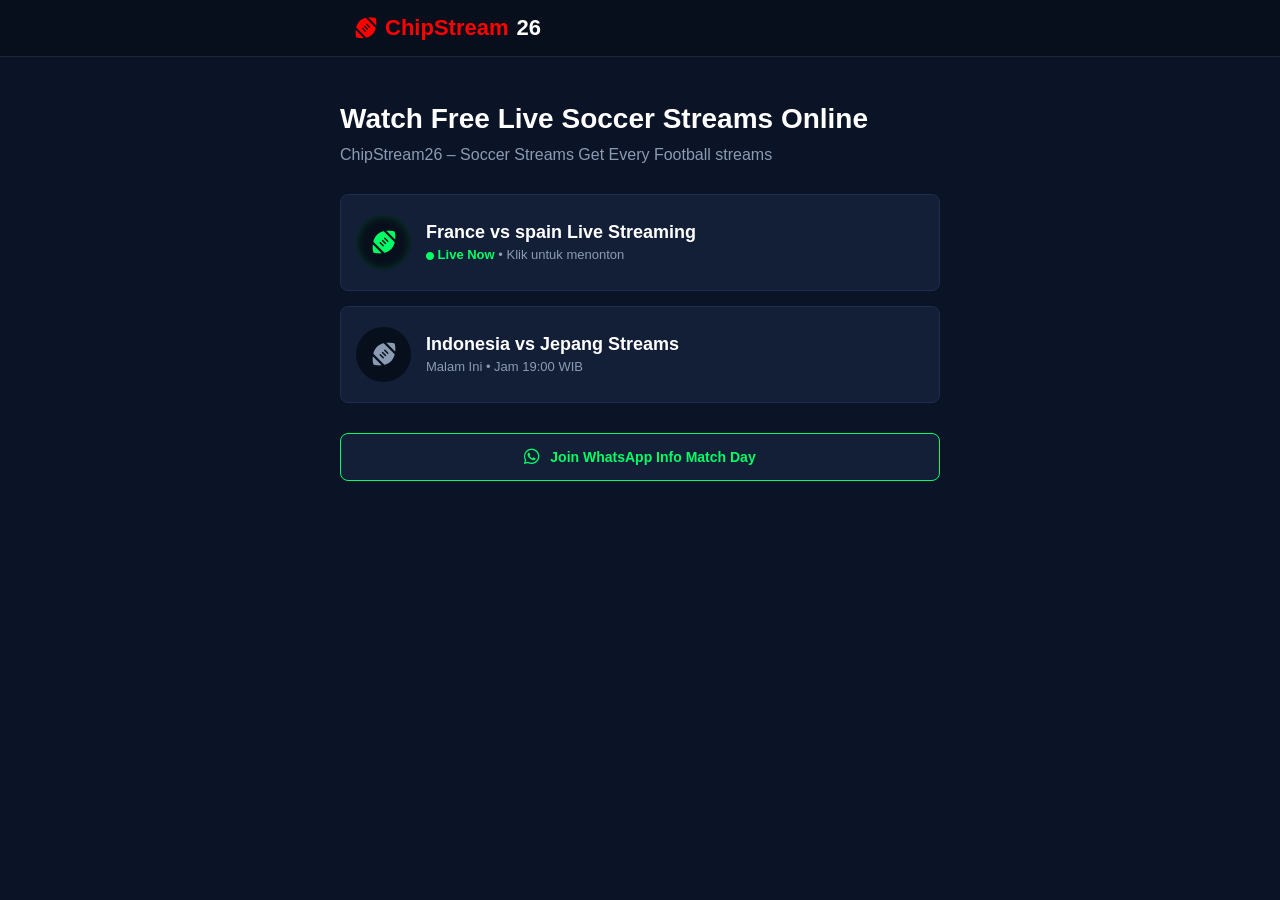
==== commit abdcc48c: "Update match name from 'Persib vs Persija' to 'France vs Spain'" ====
--- a/index.html
+++ b/index.html
@@ -83,7 +83,7 @@
                     <i class="fas fa-football-ball"></i>
                 </div>
                 <div class="match-details">
-                    <h3 class="match-name">Persib vs Persija Streams</h3>
+                    <h3 class="match-name">France vs spain Live Streaming</h3>
                     <p class="match-status"><span class="status-live"><i class="fas fa-circle" style="font-size: 8px;"></i> Live Now</span> • Klik untuk menonton</p>
                 </div>
             </div>
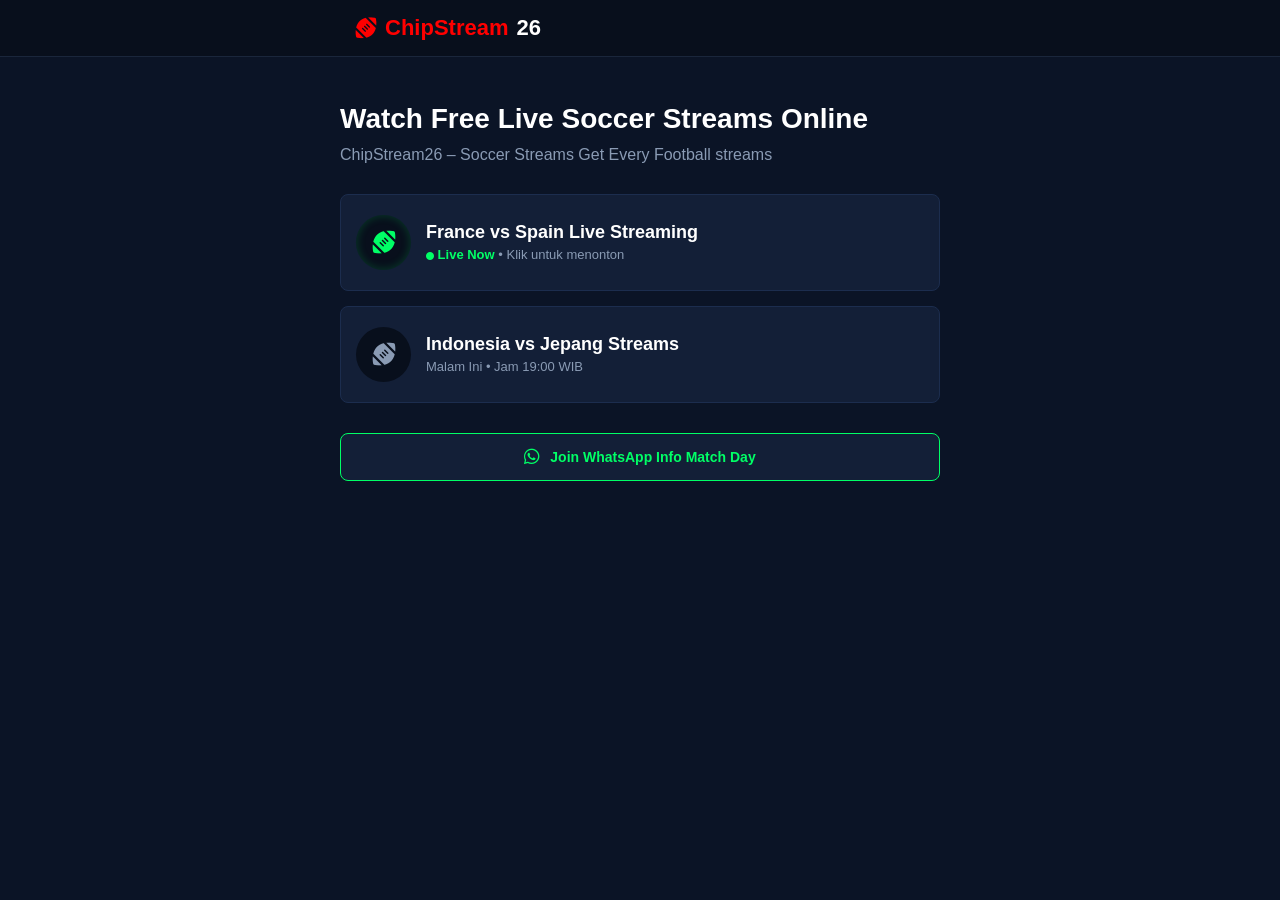
==== commit 4f0136f3: "Update match link and fix capitalization Updated match link and corrected capitalization in match na" ====
--- a/index.html
+++ b/index.html
@@ -76,14 +76,14 @@
         <p class="sub-title">ChipStream26 – Soccer Streams Get Every Football streams</p>
 
         <!-- CARD BIG MATCH 1 (CONTOH LIVE NOW) -->
-        <a href="/persib-vs-persija" class="match-link">
+        <a href="/France-vs-Spain" class="match-link">
             <div class="match-card">
                 <div class="match-logo">
                     <!-- Otomatis menampilkan icon bola hijau tanpa ribet link gambar -->
                     <i class="fas fa-football-ball"></i>
                 </div>
                 <div class="match-details">
-                    <h3 class="match-name">France vs spain Live Streaming</h3>
+                    <h3 class="match-name">France vs Spain Live Streaming</h3>
                     <p class="match-status"><span class="status-live"><i class="fas fa-circle" style="font-size: 8px;"></i> Live Now</span> • Klik untuk menonton</p>
                 </div>
             </div>
